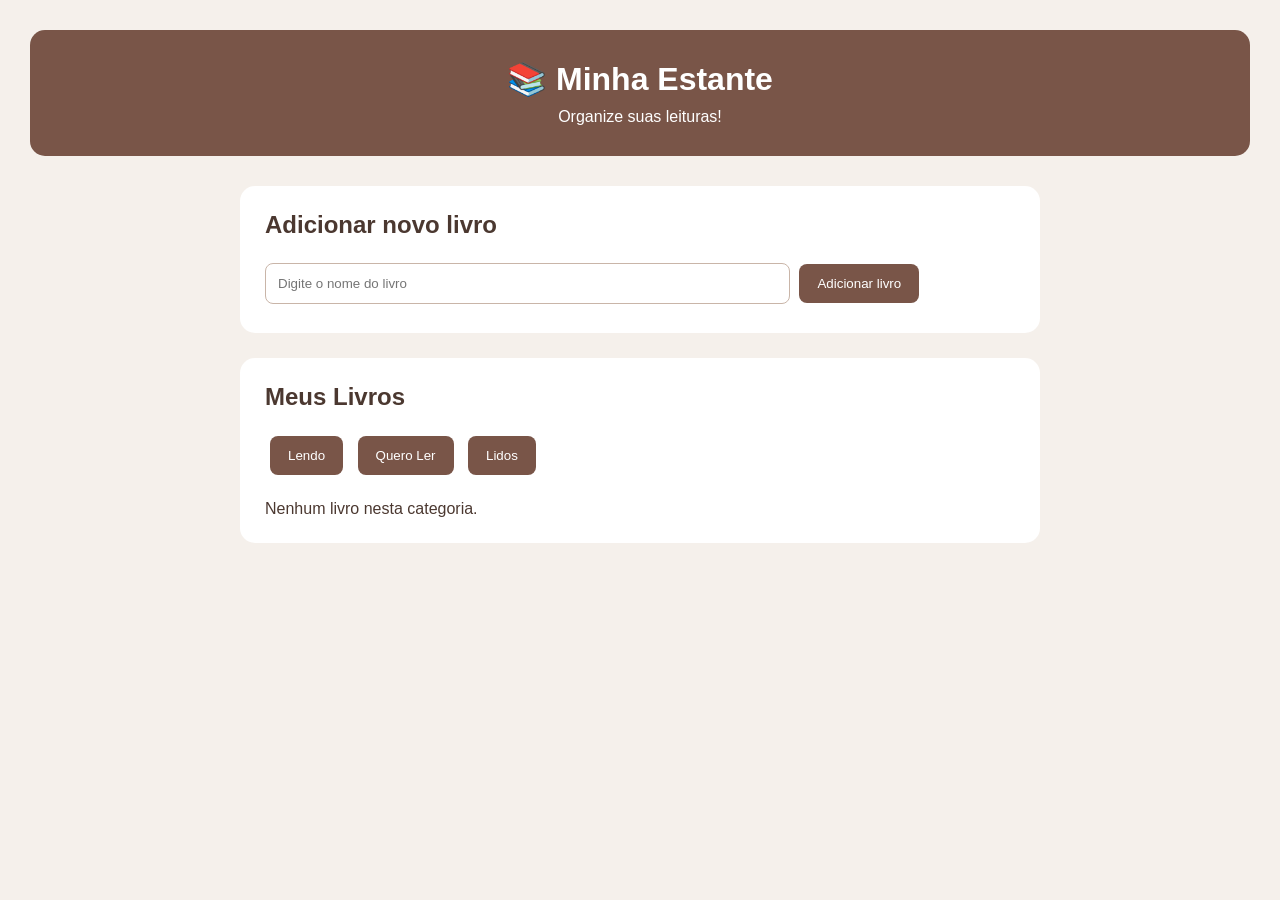
==== index.html @ 6ec6b68a "Add files via upload" ====
<!DOCTYPE html>
<html lang="pt-BR">
<head>
    <meta charset="UTF-8">
    <meta name="viewport" content="width=device-width, initial-scale=1.0">
    <title>Minha Estante de Livros</title>
    <link rel="stylesheet" href="style.css">
</head>
<body>

    <header>
        <h1>📚 Minha Estante</h1>
        <p>Organize suas leituras!</p>
    </header>

    <main>
        <section class="adicionar">
            <h2>Adicionar novo livro</h2>

            <input
                type="text"
                id="nomeLivro"
                placeholder="Digite o nome do livro">

            <button onclick="adicionarLivro()">
                Adicionar livro
            </button>
        </section>

        <section class="estante">
            <h2>Meus Livros</h2>

            <div class="abas">
                <button onclick="mostrarLivros('Lendo')">
                    Lendo
                </button>

                <button onclick="mostrarLivros('Quero Ler')">
                    Quero Ler
                </button>

                <button onclick="mostrarLivros('Lidos')">
                    Lidos
                </button>
            </div>

            <div id="listaLivros"></div>
        </section>
    </main>

    <script src="script.js"></script>
</body>
</html>
---- style.css ----
* {
    margin: 0;
    padding: 0;
    box-sizing: border-box;
}

body {
    font-family: Arial, sans-serif;
    background-color: #f5f0eb;
    color: #4b3830;
    padding: 30px;
}

header {
    text-align: center;
    background-color: #795548;
    color: white;
    padding: 30px;
    border-radius: 15px;
    margin-bottom: 30px;
}

header h1 {
    font-size: 32px;
    margin-bottom: 10px;
}

main {
    max-width: 800px;
    margin: auto;
}

.adicionar, .estante {
    background-color: white;
    padding: 25px;
    border-radius: 15px;
    margin-bottom: 25px;
}

h2 {
    margin-bottom: 20px;
}

input {
    width: 70%;
    padding: 12px;
    border: 1px solid #c9b5a8;
    border-radius: 8px;
}

button {
    background-color: #795548;
    color: white;
    border: none;
    padding: 12px 18px;
    border-radius: 8px;
    cursor: pointer;
    margin: 5px;
}

button:hover {
    background-color: #5d4037;
}

.abas {
    margin-bottom: 20px;
}
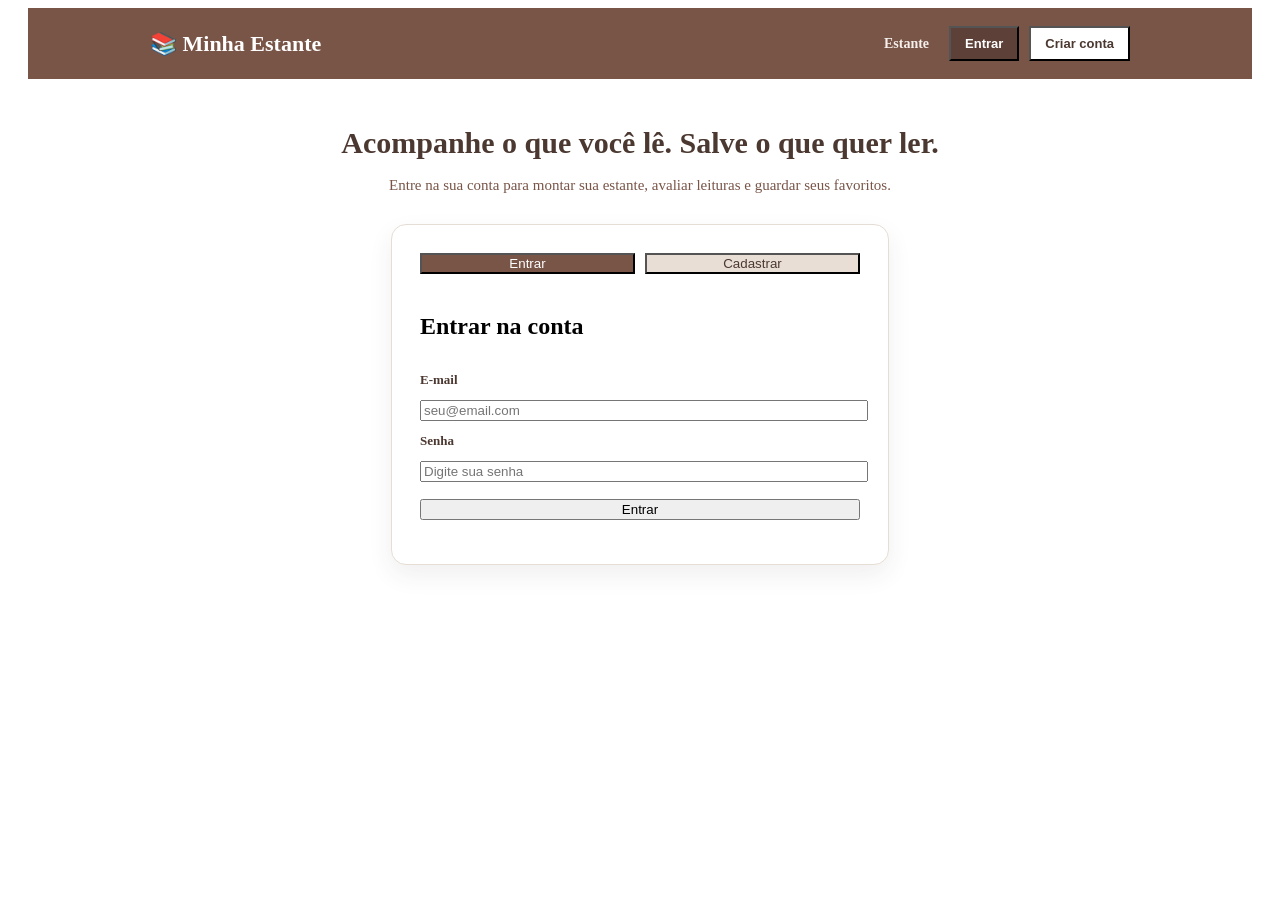
==== commit a43bcad9: "feat: adiciona tela de login" ====
--- a/index.html
+++ b/index.html
@@ -3,51 +3,63 @@
 <head>
     <meta charset="UTF-8">
     <meta name="viewport" content="width=device-width, initial-scale=1.0">
-    <title>Minha Estante de Livros</title>
+    <title>Acesso — Minha Estante de Livros</title>
     <link rel="stylesheet" href="style.css">
 </head>
-<body>
+<body class="pagina-auth">
 
-    <header>
-        <h1>📚 Minha Estante</h1>
-        <p>Organize suas leituras!</p>
+    <header class="auth-header">
+        <div class="auth-header-inner">
+            <a href="index.html" class="marca-auth">📚 Minha Estante</a>
+            <nav class="auth-nav">
+                <a href="index.html">Estante</a>
+                <button type="button" class="btn-nav-auth" onclick="switchTab('login')">Entrar</button>
+                <button type="button" class="btn-nav-auth destaque" onclick="switchTab('register')">Criar conta</button>
+            </nav>
+        </div>
     </header>
 
-    <main>
-        <section class="adicionar">
-            <h2>Adicionar novo livro</h2>
-
-            <input
-                type="text"
-                id="nomeLivro"
-                placeholder="Digite o nome do livro">
-
-            <button onclick="adicionarLivro()">
-                Adicionar livro
-            </button>
+    <main class="auth-main">
+        <section class="auth-hero">
+            <h1>Acompanhe o que você lê. Salve o que quer ler.</h1>
+            <p>Entre na sua conta para montar sua estante, avaliar leituras e guardar seus favoritos.</p>
         </section>
 
-        <section class="estante">
-            <h2>Meus Livros</h2>
-
+        <section class="auth-box letterboxd-card">
             <div class="abas">
-                <button onclick="mostrarLivros('Lendo')">
-                    Lendo
-                </button>
-
-                <button onclick="mostrarLivros('Quero Ler')">
-                    Quero Ler
-                </button>
-
-                <button onclick="mostrarLivros('Lidos')">
-                    Lidos
-                </button>
+                <button type="button" id="tab-login" class="active">Entrar</button>
+                <button type="button" id="tab-register">Cadastrar</button>
             </div>
 
-            <div id="listaLivros"></div>
+            <form id="login-form" class="auth-form active">
+                <h2>Entrar na conta</h2>
+                <label for="login-email">E-mail</label>
+                <input type="email" id="login-email" required placeholder="seu@email.com">
+
+                <label for="login-password">Senha</label>
+                <input type="password" id="login-password" required placeholder="Digite sua senha">
+
+                <button type="submit">Entrar</button>
+            </form>
+
+            <form id="register-form" class="auth-form">
+                <h2>Criar conta</h2>
+                <label for="reg-name">Nome</label>
+                <input type="text" id="reg-name" required placeholder="Como você quer ser chamado">
+
+                <label for="reg-email">E-mail</label>
+                <input type="email" id="reg-email" required placeholder="seu@email.com">
+
+                <label for="reg-password">Senha</label>
+                <input type="password" id="reg-password" required minlength="6" placeholder="Mínimo de 6 caracteres">
+
+                <button type="submit">Criar conta</button>
+            </form>
+
+            <p id="auth-feedback" aria-live="polite"></p>
         </section>
     </main>
 
-    <script src="script.js"></script>
+    <script src="auth.js"></script>
 </body>
 </html>
--- a/style.css
+++ b/style.css
@@ -1,67 +1,141 @@
-* {
-    margin: 0;
-    padding: 0;
-    box-sizing: border-box;
+.pagina-auth {
+    padding: 0 20px 40px 20px;
 }
 
-body {
-    font-family: Arial, sans-serif;
-    background-color: #f5f0eb;
-    color: #4b3830;
-    padding: 30px;
+.auth-header {
+    background-color: #795548;
+    color: white;
+    padding: 18px 25px;
+    border-radius: 0;
+    margin-bottom: 45px;
 }
 
-header {
-    text-align: center;
-    background-color: #795548;
-    color: white;
-    padding: 30px;
-    border-radius: 15px;
-    margin-bottom: 30px;
+.auth-header-inner {
+    max-width: 980px;
+    margin: 0 auto;
+    display: flex;
+    justify-content: space-between;
+    align-items: center;
+    flex-wrap: wrap;
+    gap: 15px;
 }
 
-header h1 {
-    font-size: 32px;
+.marca-auth {
+    color: white;
+    text-decoration: none;
+    font-size: 22px;
+    font-weight: bold;
+}
+
+.auth-nav {
+    display: flex;
+    align-items: center;
+    gap: 10px;
+    flex-wrap: wrap;
+}
+
+.auth-nav a {
+    color: #f5f0eb;
+    text-decoration: none;
+    font-size: 14px;
+    font-weight: bold;
+    padding: 6px 10px;
+}
+
+.btn-nav-auth {
+    background-color: #5d4037;
+    color: white;
+    margin: 0;
+    padding: 8px 14px;
+    font-size: 13px;
+    font-weight: bold;
+}
+
+.btn-nav-auth.destaque {
+    background-color: white;
+    color: #4b3830;
+}
+
+.auth-main {
+    max-width: 980px;
+    margin: 0 auto;
+}
+
+.auth-hero {
+    text-align: center;
+    max-width: 620px;
+    margin: 0 auto 30px auto;
+}
+
+.auth-hero h1 {
+    font-size: 30px;
+    line-height: 1.25;
+    color: #4b3830;
     margin-bottom: 10px;
 }
 
-main {
-    max-width: 800px;
-    margin: auto;
+.auth-hero p {
+    font-size: 15px;
+    color: #795548;
 }
 
-.adicionar, .estante {
+.auth-box,
+.letterboxd-card {
     background-color: white;
-    padding: 25px;
+    padding: 28px;
     border-radius: 15px;
-    margin-bottom: 25px;
+    max-width: 440px;
+    margin: 0 auto 25px auto;
+    border: 1px solid #e6ddd5;
+    box-shadow: 0 10px 25px rgba(75, 56, 48, 0.08);
 }
 
-h2 {
+.auth-box .abas {
+    display: flex;
+    gap: 10px;
     margin-bottom: 20px;
 }
 
-input {
-    width: 70%;
-    padding: 12px;
-    border: 1px solid #c9b5a8;
-    border-radius: 8px;
+.auth-box .abas button {
+    flex: 1;
+    margin: 0;
+    background-color: #e8ded6;
+    color: #4b3830;
 }
 
-button {
+.auth-box .abas button.active {
     background-color: #795548;
     color: white;
-    border: none;
-    padding: 12px 18px;
-    border-radius: 8px;
-    cursor: pointer;
-    margin: 5px;
 }
 
-button:hover {
-    background-color: #5d4037;
+.auth-form {
+    display: none;
+    flex-direction: column;
+    gap: 12px;
 }
 
-.abas {
-    margin-bottom: 20px;
+.auth-form.active {
+    display: flex;
+}
+
+.auth-form label {
+    font-size: 13px;
+    font-weight: bold;
+    color: #4b3830;
+}
+
+.auth-form input {
+    width: 100%;
+}
+
+.auth-form button {
+    width: 100%;
+    margin: 5px 0 0 0;
+}
+
+#auth-feedback {
+    margin-top: 15px;
+    font-weight: bold;
+    color: #5d4037;
+    text-align: center;
 }
